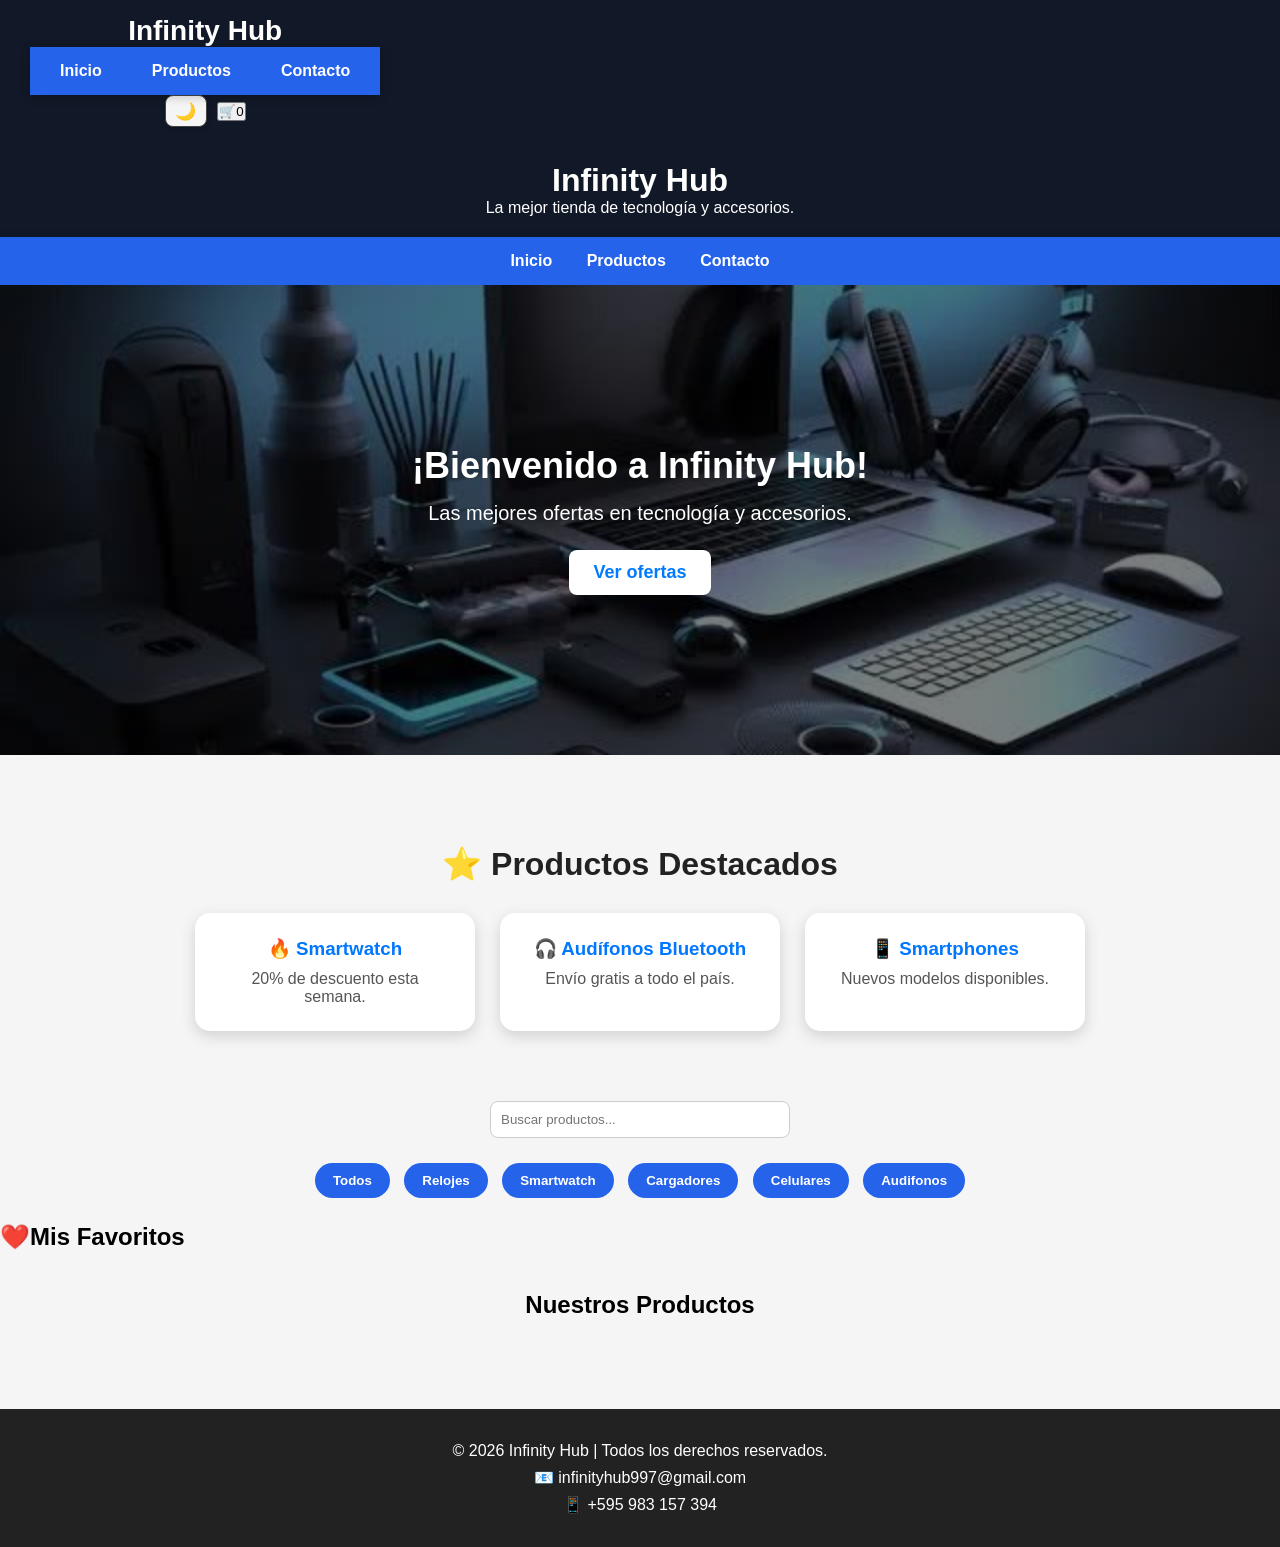
==== index.html @ 52197c6e "Agregar datos estructurados de Infinity Hub" ====
<!DOCTYPE html>
<html lang="es">
<head>
    <meta charset="UTF-8">
    <meta name="viewport" content="width=device-width, initial-scale=1.0">

    <title>Infinity Hub Paraguay | Relojes, Tecnología y Accesorios</title>

    <link rel="icon" type="image/png" href="imagenes/logo-infinity-hub.png">

    <meta
        name="description"
        content="Infinity Hub Paraguay: tienda online de relojes, tecnología y accesorios. Compra de forma rápida y directa por WhatsApp."
    >

    <meta
        name="keywords"
        content="Infinity Hub Paraguay, relojes Paraguay, tecnología Paraguay, accesorios Paraguay, tienda online Paraguay"
    >

    <meta name="robots" content="index, follow">

    <link rel="canonical"
        href="https://cristhian-d-bogado.github.io/Infinity-Hub-GitHub/"
    >

    <link rel="stylesheet" href="style.css">

    <script type="application/ld+json">
{
    "@context": "https://schema.org",
    "@type": "OnlineStore",
    "name": "Infinity Hub",
    "alternateName": "Infinity Hub Paraguay",
    "url": "https://cristhian-d-bogado.github.io/Infinity-Hub-GitHub/",
    "logo": "https://cristhian-d-bogado.github.io/Infinity-Hub-GitHub/imagenes/logo-infinity-hub.png",
    "description": "Tienda online de relojes, tecnología y accesorios en Paraguay. Compra de forma rápida y directa por WhatsApp.",
    "areaServed": {
        "@type": "Country",
        "name": "Paraguay"
    }
}
</script>

</head>


</head>


<body>

    <header class="encabezado">
        <div class="logo">
            <h1>Infinity Hub</h1>
            <nav class="menu">
                <a href="#">Inicio</a>
                <a href="#productos">Productos</a>
                <a href="#contacto">Contacto</a>
            </nav>
            <button id="modo-oscuro">🌙</button>

            <button id="abrir-carrito">🛒 <span
            id="cantidadHeader">0</span>
            </button>

        </div>
    </header>

    <header>

    <h1>Infinity Hub</h1>

    <p>La mejor tienda de tecnología y accesorios.</p>



</header>

    <nav>
        <a href="#">Inicio</a>
        <a href="#productos">Productos</a>
        <a href="#contacto">Contacto</a>
    </nav>

    <section class="banner">

    <div class="slide activo">
        <h2>¡Bienvenido a Infinity Hub!</h2>
        <p>Las mejores ofertas en tecnología y accesorios.</p>
        <button>Ver ofertas</button>
    </div>

    <div class="slide">
        <h2>⌚ Relojes en Oferta</h2>
        <p>Hasta 30% de descuento por tiempo limitado.</p>
        <button>Comprar ahora</button>
    </div>

    <div class="slide">
        <h2>📱 Smartwatch</h2>
        <p>La mejor tecnología al mejor precio.</p>
        <button>Ver productos</button>
    </div>

</section>

    <section class="destacados">
    <h2>⭐ Productos Destacados</h2>

    <div class="destacados-grid">
        <div class="destacado">
            <h3>🔥 Smartwatch</h3>
            <p>20% de descuento esta semana.</p>
        </div>

        <div class="destacado">
            <h3>🎧 Audífonos Bluetooth</h3>
            <p>Envío gratis a todo el país.</p>
        </div>

        <div class="destacado">
            <h3>📱 Smartphones</h3>
            <p>Nuevos modelos disponibles.</p>
        </div>
    </div>
</section>

    <section class="buscador">
        <input type="text" id="buscar" placeholder="Buscar productos...">
    </section>

    <section class="categorias">
        <button data-categoria="todos">Todos</button>
        <button data-categoria="relojes">Relojes</button>
        <button data-categoria="smartwatch">Smartwatch</button>
        <button data-categoria="cargadores">Cargadores</button>
        <button data-categoria="celulares">Celulares</button>
        <button data-categoria="audifonos">Audifonos</button>
    </section>

    <section id="carrito">
        <button id="cerrar-carrito">❌</button>
        <h2>🛒 Carrito de Compras</h2>

        <p>Productos: <span id="cantidad">0</span></p>

        <p>Total: Gs. <span id="total">0</span></p>

        <ul id="lista-carrito"></ul>

        <button id="vaciar-carrito">Vaciar carrito</button>

        <button id="finalizar-compra">📲 Comprar por WhatsApp</button>
    </section>

    <div class="favoritos">
        <h2>❤️Mis Favoritos</h2>
        <ul id="lista-favoritos"></ul>
    </div>

    <h2 id="productos">Nuestros Productos</h2>

    <div class="productos" id="lista-productos">

</div>

    <footer id="contacto">
    <p>© 2026 Infinity Hub | Todos los derechos reservados.</p>
    <p>📧 infinityhub997@gmail.com</p>
    <p>📱 +595 983 157 394</p>
</footer>



    <div id="modal" class="modal">

    <div class="modal-contenido">

        <span id="cerrar-modal">&times;</span>

        <div class="galeria-modal">

            <button id="imagen-anterior" class="flecha-modal">
                ❮
            </button>

            <img id="modal-imagen" src="" alt="Producto">

            <button id="imagen-siguiente" class="flecha-modal">
                ❯
            </button>

        </div>

        <div id="indicador-imagenes" class="indicador-imagenes"></div>

        <h2 id="modal-titulo"></h2>

        <p id="modal-precio"></p>

        <p id="modal-descripcion"></p>

    </div>

</div>


    <div id="fondo-carrito"></div>
    
    <script src="https://cdn.jsdelivr.net/npm/@supabase/supabase-js@2"></script>
<script src="supabase.js"></script>

<script src="productos.js"></script>
<script src="script.js"></script>
<script src="carrito.js"></script>

</body>

</html>
---- style.css ----
* {
    margin: 0;
    padding: 0;
    box-sizing: border-box;
}

body {
    font-family: Arial, sans-serif;
    background-color: #f5f5f5;
}

header {
    background-color: #111827;
    color: white;
    text-align: center;
    padding: 20px;
}

nav {
    background-color: #2563eb;
    text-align: center;
    padding: 15px;
    position: sticky;
    top: 0;
    box-shadow: 0 2px 10px rgba(0, 0, 0, 0.2);
}

nav a {
    color: white;
    text-decoration: none;
    margin: 0 15px;
    font-weight: bold;
}

.buscador {
    text-align: center;
    margin: 20px;
}

.buscador input {
    width: 300px;
    max-width: 90%;
    padding: 10px;
    border-radius: 8px;
    border: 1px solid #ccc;
}

#carrito {
    width: 320px;
    margin: 30px auto;
    background-color: white;
    padding: 20px;
    border-radius: 15px;
    box-shadow: 0 5px 15px rgba(0, 0, 0, 0.15);
    text-align: left;
}

#vaciar-carrito {
    background-color: #2563eb;
    color: white;
    border: none;
    padding: 10px 18px;
    border-radius: 8px;
    cursor: pointer;
    font-weight: bold;
    transition: background-color 0.3s;
}

#vaciar-carrito:hover {
    background-color: #1d4ed8;
}

#productos {
    text-align: center;
    margin-top: 40px;
}

.productos {
    display: flex;
    justify-content: center;
    gap: 25px;
    flex-wrap: wrap;
    padding: 20px;
}

.producto {
    background-color: white;
    width: 250px;
    border-radius: 12px;
    padding: 15px;
    text-align: center;
    box-shadow: 0 5px 15px rgba(0, 0, 0, 0.15);
    transition: 0.3s box-shadow 0.3s;
}

.producto:hover {
    transform: translateY(-8px);
    box-shadow: 0 10px rgba(0, 0, 0, 0.25);
}

.producto img {
    width: 180px;
    height: 180px;
    object-fit: contain;
    margin-bottom: 15px;
    transition: transform 0.3s;
}



.producto button {
    background-color: #2563eb;
    color: white;
    border: none;
    padding: 10px 18px;
    border-radius: 8px;
    cursor: pointer;
    font-weight: bold;
    transition: background-color 0.3s;
}

.producto button:hover {
    background-color: #1d4ed8;
}

.boton-agregado {
    background-color: green;
    color: white;
    transform: scale(1.05);
    transition: all 0.3s ease;
}


.login-container {
    width: 350px;
    margin: 50px auto;
    background: white;
    padding: 25px;
    border-radius: 10px;
    box-shadow: 0 0 10px rgba(0, 0, 0, 0.2);
    text-align: center;
}

.login-container input {
    width: 100%;
    padding: 12px;
    margin: 10px 0;
    border: 1px solid #ccc;
    border-radius: 8px;
    font-size: 16px;
}

.login-container button {
    width: 100%;
    padding: 12px;
    background: #2563eb;
    color: white;
    border: none;
    border-radius: 8px;
    font-size: 16px;
    cursor: pointer;
}

.login-container button:hover {
    background: #1d4ed8;
}

.login-container p {
    margin-top: 15px;
}

#btnLogout {
    background-color: #e53935;
    color: white;
    border: none;
    padding: 10px 18px;
    border-radius: 8px;
    cursor: pointer;
    font-size: 15px;
    font-weight: bold;
    margin-top: 10px;
    transition: 0.3s;
}

#btnLogout:hover {
    background-color: #c62828;
}

.banner {
    background: linear-gradient(rgba(0, 0, 0, 0.5),
                                rgba(0, 0, 0, 0.5)),
                url("imagenes/banner.jpg");

    background-size: cover;
    background-position: center;
    background-repeat: no-repeat;

    color: white;
    text-align: center;
    padding: 100px 20px;
    margin-bottom: 40px;
}

.banner h2 {
    font-size: 36px;
    margin-bottom: 15px;
}

.banner p {
    font-size: 20px;
    margin-bottom: 25px;
}

.banner button {
    background-color: white;
    color: #007BFF;
    border: none;
    padding: 12px 24px;
    font-size: 18px;
    font-weight: bold;
    border-radius: 8px;
    cursor: pointer;
    transition: 0.3s;
}

.banner button:hover {
    background-color: #f0f0f0;
    transform: scale(1.05);
}

.destacados {
    text-align: center;
    padding: 50px 20px;
}

.destacados h2 {
    margin-bottom: 30px;
    font-size: 32px;
    color: #222;
}

.destacados-grid {
    display: flex;
    justify-content: center;
    gap: 25px;
    flex-wrap: wrap;
}

.destacado {
    width: 280px;
    background: white;
    border-radius: 15px;
    padding: 25px;
    box-shadow: 0 5px 15px rgba(0,0,0,0.15);
    transition: 0.3s;
}

.destacado:hover {
    transform: translateY(-8px);
}

.destacado h3 {
    color: #0077ff;
    margin-bottom: 10px;
}

.destacado p {
    color: #555;
}

footer {
    background-color: #222;
    color: white;
    text-align: center;
    padding: 25px;
    margin-top: 50px;
}

footer p {
    margin: 8px 0;
    font-size: 16px;
}


@media (max-width: 768px) {
    nav a {
        display: block;
        margin: 10px 0;
    }

    #carrito {
        width: 90%;
    }

    .productos {
        flex-direction: column;
        align-items: center;
    }

    .producto {
        width: 90%;
        max-width: 300px;
    }

    .buscador input {
        width: 90%;
    }
}


.categorias {
    text-align: center;
    margin: 20px 0;
}

.categorias button {
    background-color: #2563eb;
    color: white;
    border: none;
    padding: 10px 18px;
    margin: 5px;
    border-radius: 25px;
    cursor: pointer;
    font-weight: bold;
    transition: 0.3s;
}

.categorias button:hover {
    background-color: #1d4ed8;
    transform: scale(1.05);
}

.categorias button.activo {
    background-color: #f97316;
    color: white;
}

.detalle-producto {
    display: flex;
    justify-content: center;
    align-items: center;
    gap: 50px;
    padding: 50px;
    flex-wrap: wrap;
}

.imagen-producto img {
    width: 350px;
    border-radius: 15px;
    box-shadow: 0 5px 15px rgba(0, 0, 0, 0.2);
}

.info-producto {
    max-width: 450px;
}

.info-producto h2 {
    font-size: 32px;
    margin-bottom: 15px;
}

.info-producto p
.info-producto li {
    font-size: 18px;
    margin-bottom: 10px;
}

.info-producto ul {
    padding-left: 20px;
}

.info-producto button {
    margin-top: 20px;
    background-color: #2563eb;
    color: white;
    border: none;
    padding: 12px 24px;
    border-radius: 10px;
    cursor: pointer;
    font-size: 16px;
    font-weight: bold;
}

.info-producto button:hover {
    background-color: #1d4ed8;
}

.btn-comprar {
    background-color: #2563eb;
    color: white;
    border: none;
    padding: 15px 30px;
    border-radius: 10px;
    font-size: 18px;
    cursor: pointer;
    transition: 0.3s;
    margin-bottom: 10px;
}

.btn-comprar:hover {
    background-color: #1d4ed8;
    transform: scale(1.05);
}


.banner {
    position: relative;
    overflow: hidden;
    min-height: 300px;
}

.slide {
    display: none;
    text-align: center;
    padding: 60px 20px;
}

.slide.activo {
    display: block;
}


.modal {
    display: none;
    position: fixed;
    z-index: 1000;
    left: 0;
    top: 0;
    width: 100%;
    height: 100%;
    background: rgba(0, 0, 0, 0.8);
}



#cerrar-modal {
    position: absolute;
    top: 10px;
    right: 15px;
    font-size: 30px;
    cursor: pointer;
    font-weight: bold;
}

.encabezado {
    display: flex;
    justify-content: space-between;
    align-items: center;
    background: #111827;
    color: white;
    padding: 15px 30px;
    position: sticky;
    top: 0;
    z-index: 1000;
}

.logo h1 {
    margin: 0;
    font-size: 28px;
}

.menu {
    display: flex;
    gap: 20px;
}

.menu a {
    color: white;
    text-decoration: none;
    font-weight: bold;
    transition: color 0.3s;
}

.menu a:hover {
    color: #38bdf8;
}

.producto {
    background: white;
    border-radius: 15px;
    box-shadow: 0 4px 12px rgba(0,0,0,0.15);
    padding: 15px;
    transition: transform 0.3s, box-shadow 0.3s;
}

.producto:hover {
    transform: translateY(-8px);
    box-shadow: 0 8px 20px rgba(0,0,0,0.25);
}

.producto img {
    width: 100%;
    border-radius: 10px;
}

.producto h3 {
    margin-top: 15px;
    color: #111827;
}

.producto p {
    color: #16a34a;
    font-size: 18px;
    font-weight: bold;
}

/* ===== MODO OSCURO =====*/

body.oscuro {
    background-color: #121212;
    color: white;
}

body.oscuro .producto {
    background-color: #1f1f1f;
    color: white;
}

body.oscuro .producto h3 {
    color: white;
}

body.oscuro .encabezado {
    background-color: #000;
}

#modo-oscuro {
    padding: 8px 12px;
    border: none;
    border-radius: 8px;
    cursor: pointer;
    font-size: 18px;
}


#carrito {
    position: fixed;
    top: 0;
    right: -380px;
    width: 350px;
    height: 100%;
    background: white;
    box-shadow: -2px 0 10px rgba(0, 0, 0, 0.3);
    transition: right 0.3s ease;
    padding: 20px;
    overflow-y: auto;
    z-index: 2000;
}

#carrito.abierto {
    right: 0;
}

#fondo-carrito {
    position: fixed;
    inset: 0;
    background: rgba(0, 0, 0, 0.5);
    display: none;
    z-index: 1999;
}

#fondo-carrito.activo {
    display: block;
}

.favorito {
    margin-top: 15px;
}

#finalizar-compra{
    width: 55%;
    padding: 10px;
    margin-top: 15px;
    border: none;
    border-radius: 7px;
    background: #16a34a;
    color: white;
    font-size: 15px;
    font-weight: bold;
    cursor: pointer;
    transition: 0.3s;
}


#finalizar-compra:hover {
    background: #15803d;
}


/* ===== PANEL DE ADMINISTRACIÓN ===== */

#form-producto {
    max-width: 500px;
    margin: 40px auto;
    display: flex;
    flex-direction: column;
    gap: 15px;
}

#form-producto input {
    padding: 12px;
    font-size: 16px;
    border: 1px solid #ccc;
    border-radius: 8px;
}

#form-producto button {
    padding: 12px;
    font-size: 16px;
    background: #0d6efd;
    color: white;
    border: none;
    border-radius: 8px;
    cursor: pointer;
    transition: 0.3s;
}

#form-producto button:hover {
    background: #0b5ed7;
}




/* ==============================
   MIS PEDIDOS
============================== */

.mis-pedidos {
    max-width: 900px;
    margin: 40px auto;
    padding: 20px;
}

.mis-pedidos h2 {
    margin-bottom: 25px;
    text-align: center;
}

#lista-mis-pedidos {
    display: flex;
    flex-direction: column;
    gap: 20px;
}

.pedido-cliente {
    background: white;
    padding: 20px;
    border-radius: 12px;
    box-shadow: 0 4px 12px rgba(0, 0, 0, 0.1);
}

.pedido-cliente h3 {
    margin-bottom: 15px;
}

.pedido-cliente p {
    margin: 8px 0;
}

.mis-pedidos > a {
    display: inline-block;
    margin-top: 25px;
    padding: 12px 20px;
    background: #111827;
    color: white;
    text-decoration: none;
    border-radius: 8px;
}

.mis-pedidos > a:hover {
    opacity: 0.9;
}


/* BOTÓN MODO CLARO / OSCURO */

#modo-oscuro {
    width: 42px;
    height: 32px;

    border: 1px solid #444;
    border-radius: 8px;

    background: #f5f5f5;

    font-size: 17px;
    cursor: pointer;

    display: flex;
    align-items: center;
    justify-content: center;

    box-shadow: 0 2px 5px rgba(0, 0, 0, 0.2);
    transition: 0.2s;
}

#modo-oscuro:hover {
    transform: translateY(-2px);
}

body.dark-mode #modo-oscuro {
    background: #252525;
    border-color: #555;
}



#modo-oscuro {
    display: inline-flex;
    vertical-align: middle;
    margin-right: 6px;
}

#abrir-carrito {
    display: inline-flex;
    align-items: center;
    vertical-align: middle;
}




/* CARRITO EN MODO OSCURO */

body.oscuro #carrito {
    background: #1f1f1f;
    color: #ffffff;
}

body.oscuro #carrito h2,
body.oscuro #carrito h3,
body.oscuro #carrito p,
body.oscuro #carrito span {
    color: #ffffff;
}

body.oscuro #carrito button {
    color: #ffffff;
}



/* MIS PEDIDOS EN MODO OSCURO */

body.oscuro .mis-pedidos {
    background: #121212;
    color: #ffffff;
}

body.oscuro .mis-pedidos h2 {
    color: #ffffff;
}

body.oscuro .pedido-cliente {
    background: #1f1f1f;
    color: #ffffff;
    box-shadow: 0 4px 12px rgba(0, 0, 0, 0.35);
}

body.oscuro .pedido-cliente h3,
body.oscuro .pedido-cliente p,
body.oscuro .pedido-cliente strong {
    color: #ffffff;
}

body.oscuro .mis-pedidos > a {
    background: #2b2b2b;
    color: #ffffff;
}



/* FINALIZAR COMPRA EN MODO OSCURO */

body.oscuro .compra,
body.oscuro .finalizar-compra,
body.oscuro main {
    background: #121212;
    color: #ffffff;
}

body.oscuro #resumen-compra {
    background: #1f1f1f;
    color: #ffffff;
}

body.oscuro #resumen-compra p,
body.oscuro h1,
body.oscuro h2,
body.oscuro h3,
body.oscuro label {
    color: #ffffff;
}

body.oscuro input,
body.oscuro select,
body.oscuro textarea {
    background: #252525;
    color: #ffffff;
    border: 1px solid #555;
}

body.oscuro input::placeholder,
body.oscuro textarea::placeholder {
    color: #bdbdbd;
}


/* CORREGIR TEXTOS DEL FORMULARIO EN MODO OSCURO */

body.oscuro form {
    background: #1f1f1f;
    color: #ffffff;
}

body.oscuro form label,
body.oscuro form h2,
body.oscuro form h3,
body.oscuro form p {
    color: #ffffff;
}

body.oscuro input,
body.oscuro select,
body.oscuro textarea {
    background: #2b2b2b;
    color: #ffffff;
    border: 1px solid #555;
}

body.oscuro select option {
    background: #2b2b2b;
    color: #ffffff;
}


body.oscuro .destacado h3 {
    color: #00aaff;
}

body.oscuro .destacado p {
    color: #333;
}


/* ================= LOGIN ================= */

.login-pagina {
    min-height: 100vh;

    display: flex;
    flex-direction: column;
    align-items: center;
    justify-content: center;

    padding: 25px;

    background:
        linear-gradient(
            135deg,
            #08111f,
            #0f2d4f
        );

    box-sizing: border-box;
}

.login-marca {
    text-align: center;
    margin-bottom: 25px;
    color: white;
}

.login-marca h1 {
    margin: 0;
    font-size: 38px;
}

.login-marca h1 span {
    color: #1687ff;
}

.login-marca p {
    margin-top: 8px;
    color: #cbd5e1;
}

.login-tarjeta {
    width: 100%;
    max-width: 420px;

    background: white;

    padding: 30px;

    border-radius: 16px;

    box-shadow:
        0 12px 35px rgba(0, 0, 0, 0.25);

    box-sizing: border-box;
}

.login-tarjeta h2 {
    margin: 0 0 8px;
    text-align: center;

    font-size: 28px;
    color: #111827;
}

.login-subtitulo {
    text-align: center;

    margin-bottom: 25px;

    color: #64748b;
}

.login-tarjeta input {
    width: 100%;

    padding: 14px 15px;

    margin-bottom: 15px;

    border: 1px solid #d6dbe3;
    border-radius: 9px;

    font-size: 15px;

    box-sizing: border-box;
}

.login-tarjeta input:focus {
    outline: none;

    border-color: #1687ff;

    box-shadow:
        0 0 0 3px rgba(22, 135, 255, 0.12);
}

#btnLogin,
#btnRegistro {
    width: 100%;

    padding: 14px;

    border: none;
    border-radius: 9px;

    background: #1687ff;
    color: white;

    font-size: 16px;
    font-weight: bold;

    cursor: pointer;

    transition: 0.2s;
}

#btnLogin:hover,
#btnRegistro:hover {
    transform: translateY(-2px);

    box-shadow:
        0 5px 14px rgba(0, 0, 0, 0.18);
}

.login-registro {
    text-align: center;

    margin-top: 20px;
    margin-bottom: 0;

    color: #475569;
}

.login-registro a {
    color: #1687ff;
    font-weight: bold;

    text-decoration: none;
}

.login-registro a:hover {
    text-decoration: underline;
}


/* CELULAR */

@media (max-width: 500px) {

    .login-pagina {
        padding: 18px;
    }

    .login-marca h1 {
        font-size: 32px;
    }

    .login-tarjeta {
        padding: 24px 20px;
    }

}


/* ================= GALERÍA DEL PRODUCTO ================= */

.modal-contenido {
    background: white;
    width: 90%;
    max-width: 560px;
    margin: 50px auto;
    padding: 25px;
    border-radius: 12px;
    text-align: center;
    position: relative;
    box-sizing: border-box;
}


/* CONTENEDOR DE IMAGEN Y FLECHAS */

.galeria-modal {
    width: 100%;
    display: flex;
    align-items: center;
    justify-content: center;
    gap: 10px;
}


/* IMAGEN PRINCIPAL */

#modal-imagen {
    width: calc(100% - 110px);
    max-width: 380px;
    height: 380px;
    object-fit: contain;
    background: white;
    border-radius: 10px;
}


/* FLECHAS */

.flecha-modal {
    width: 42px;
    height: 42px;
    min-width: 42px;
    flex-shrink: 0;

    border: none;
    border-radius: 50%;

    background: #1687ff;
    color: white;

    font-size: 22px;
    font-weight: bold;

    cursor: pointer;

    display: flex;
    align-items: center;
    justify-content: center;

    transition: 0.2s;
}

.flecha-modal:hover {
    background: #0d6ed7;
    transform: scale(1.08);
}


/* CONTADOR DE IMÁGENES */

.indicador-imagenes {
    margin-top: 10px;
    text-align: center;
    font-weight: bold;
    color: #555;
}


/* ================= CELULAR ================= */

@media (max-width: 600px) {

    .modal-contenido {
        width: 90%;
        max-width: 360px;

        margin: 20px auto;
        padding: 15px;

        border-radius: 12px;
    }

    .galeria-modal {
        position: relative;

        width: 100%;
        display: block;
    }

    #modal-imagen {
        width: 100%;
        max-width: 100%;
        height: 300px;

        object-fit: contain;

        border-radius: 10px;
    }

    .flecha-modal {
        position: absolute;
        top: 50%;

        transform: translateY(-50%);

        width: 34px;
        height: 34px;
        min-width: 38px;

        font-size: 20px;

        z-index: 5;
    }

    #imagen-anterior {
    left: 14px;
}

#imagen-siguiente {
    right: 14px;
}

    .indicador-imagenes {
        margin-top: 8px;
        font-size: 14px;
    }
}




/* ================= DISPONIBILIDAD PRODUCTOS ================= */

.disponibilidad-producto {
    font-weight: bold;
    margin: 8px 0;
}

.estado-disponible {
    color: #198754;
}

.estado-agotado {
    color: #dc3545;
}

.producto-agotado {
    opacity: 0.75;
}

.producto-agotado .comprar {
    background: #777;
    cursor: not-allowed;
    opacity: 0.7;
}

.producto-agotado .comprar:hover {
    transform: none;
}



/* ================= BOTONES DE CUENTA EN INDEX ================= */

.acciones-usuario {
    margin-top: 15px;

    display: flex;
    justify-content: center;
    align-items: center;

    gap: 10px;
    flex-wrap: wrap;
}

.btn-cuenta,
.btn-registro {
    display: inline-block;

    padding: 10px 16px;

    border-radius: 8px;

    font-weight: bold;
    text-decoration: none;

    transition: 0.2s;
}

.btn-cuenta {
    background: #1687ff;
    color: white;
}

.btn-registro {
    background: white;
    color: #1687ff;

    border: 2px solid #1687ff;
}

.btn-cuenta:hover,
.btn-registro:hover {
    transform: translateY(-2px);
}

#btnLogout {
    padding: 10px 16px;

    border: none;
    border-radius: 8px;

    background: #e63946;
    color: white;

    font-weight: bold;
    cursor: pointer;
}


/* CELULAR */

@media (max-width: 500px) {

    .acciones-usuario {
        gap: 8px;
    }

    .btn-cuenta,
    .btn-registro,
    #btnLogout {
        width: 100%;
        max-width: 240px;

        text-align: center;
        box-sizing: border-box;
    }
}


#modal-titulo {
    color: #111;
    margin-top: 15px;
}

#modal-precio {
    color: #222;
    font-weight: bold;
    margin: 8px 0;
}

#modal-descripcion {
    color: #444;
    line-height: 1.5;
    margin-top: 10px;
}


body.oscuro .modal-contenido {
    background-color: #1f1f1f;
}

body.oscuro #modal-titulo {
    color: white;
}

body.oscuro #modal-precio {
    color: white;
}

body.oscuro #modal-descripcion {
    color: #e0e0e0;
}
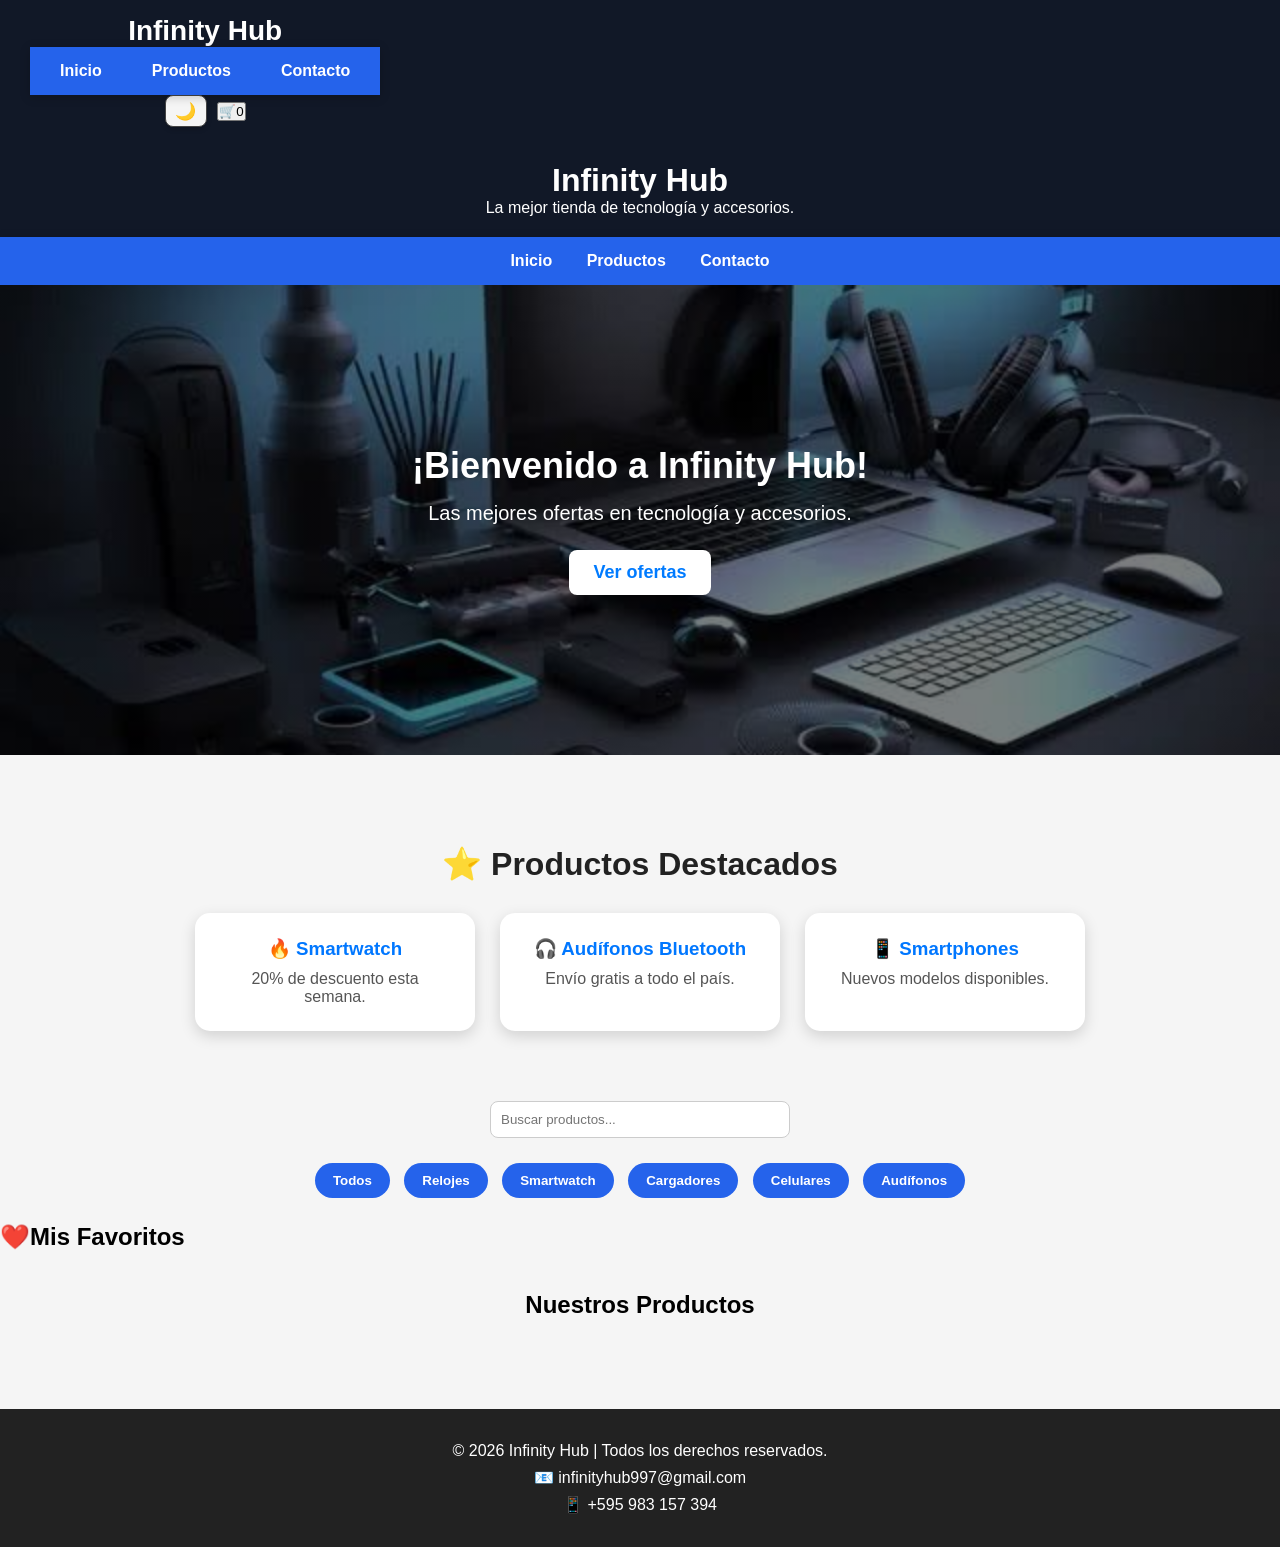
==== commit cac7b9ce: "Agregar portada de Infinity Hub para compartir" ====
--- a/index.html
+++ b/index.html
@@ -6,7 +6,7 @@
 
     <title>Infinity Hub Paraguay | Relojes, Tecnología y Accesorios</title>
 
-    <link rel="icon" type="image/png" href="imagenes/logo-infinity-hub.png">
+    <link rel="icon" type="image/png" sizes="96x96" href="imagenes/favicon-96x96.png">
 
     <meta
         name="description"
@@ -19,6 +19,37 @@
     >
 
     <meta name="robots" content="index, follow">
+
+    <!-- Open Graph -->
+<meta property="og:type" content="website">
+
+<meta property="og:title"
+      content="Infinity Hub Paraguay | Relojes, Tecnología y Accesorios">
+
+<meta property="og:description"
+      content="Descubre relojes, tecnología y accesorios en Infinity Hub Paraguay. Compra de forma rápida y directa por WhatsApp.">
+
+<meta property="og:url"
+      content="https://cristhian-d-bogado.github.io/Infinity-Hub-GitHub/">
+
+<meta property="og:image"
+      content="https://cristhian-d-bogado.github.io/Infinity-Hub-GitHub/imagenes/portada-infinity-hub.png">
+
+<meta property="og:site_name" content="Infinity Hub">
+
+<meta property="og:locale" content="es_PY">
+
+<!-- X / Twitter -->
+<meta name="twitter:card" content="summary_large_image">
+
+<meta name="twitter:title"
+      content="Infinity Hub Paraguay | Relojes, Tecnología y Accesorios">
+
+<meta name="twitter:description"
+      content="Descubre relojes, tecnología y accesorios en Infinity Hub Paraguay. Compra de forma rápida y directa por WhatsApp.">
+
+<meta name="twitter:image"
+      content="https://cristhian-d-bogado.github.io/Infinity-Hub-GitHub/imagenes/portada-infinity-hub.png">
 
     <link rel="canonical"
         href="https://cristhian-d-bogado.github.io/Infinity-Hub-GitHub/"
@@ -45,8 +76,6 @@
 </head>
 
 
-</head>
-
 
 <body>
 
@@ -136,7 +165,7 @@
         <button data-categoria="smartwatch">Smartwatch</button>
         <button data-categoria="cargadores">Cargadores</button>
         <button data-categoria="celulares">Celulares</button>
-        <button data-categoria="audifonos">Audifonos</button>
+        <button data-categoria="audifonos">Audífonos</button>
     </section>
 
     <section id="carrito">
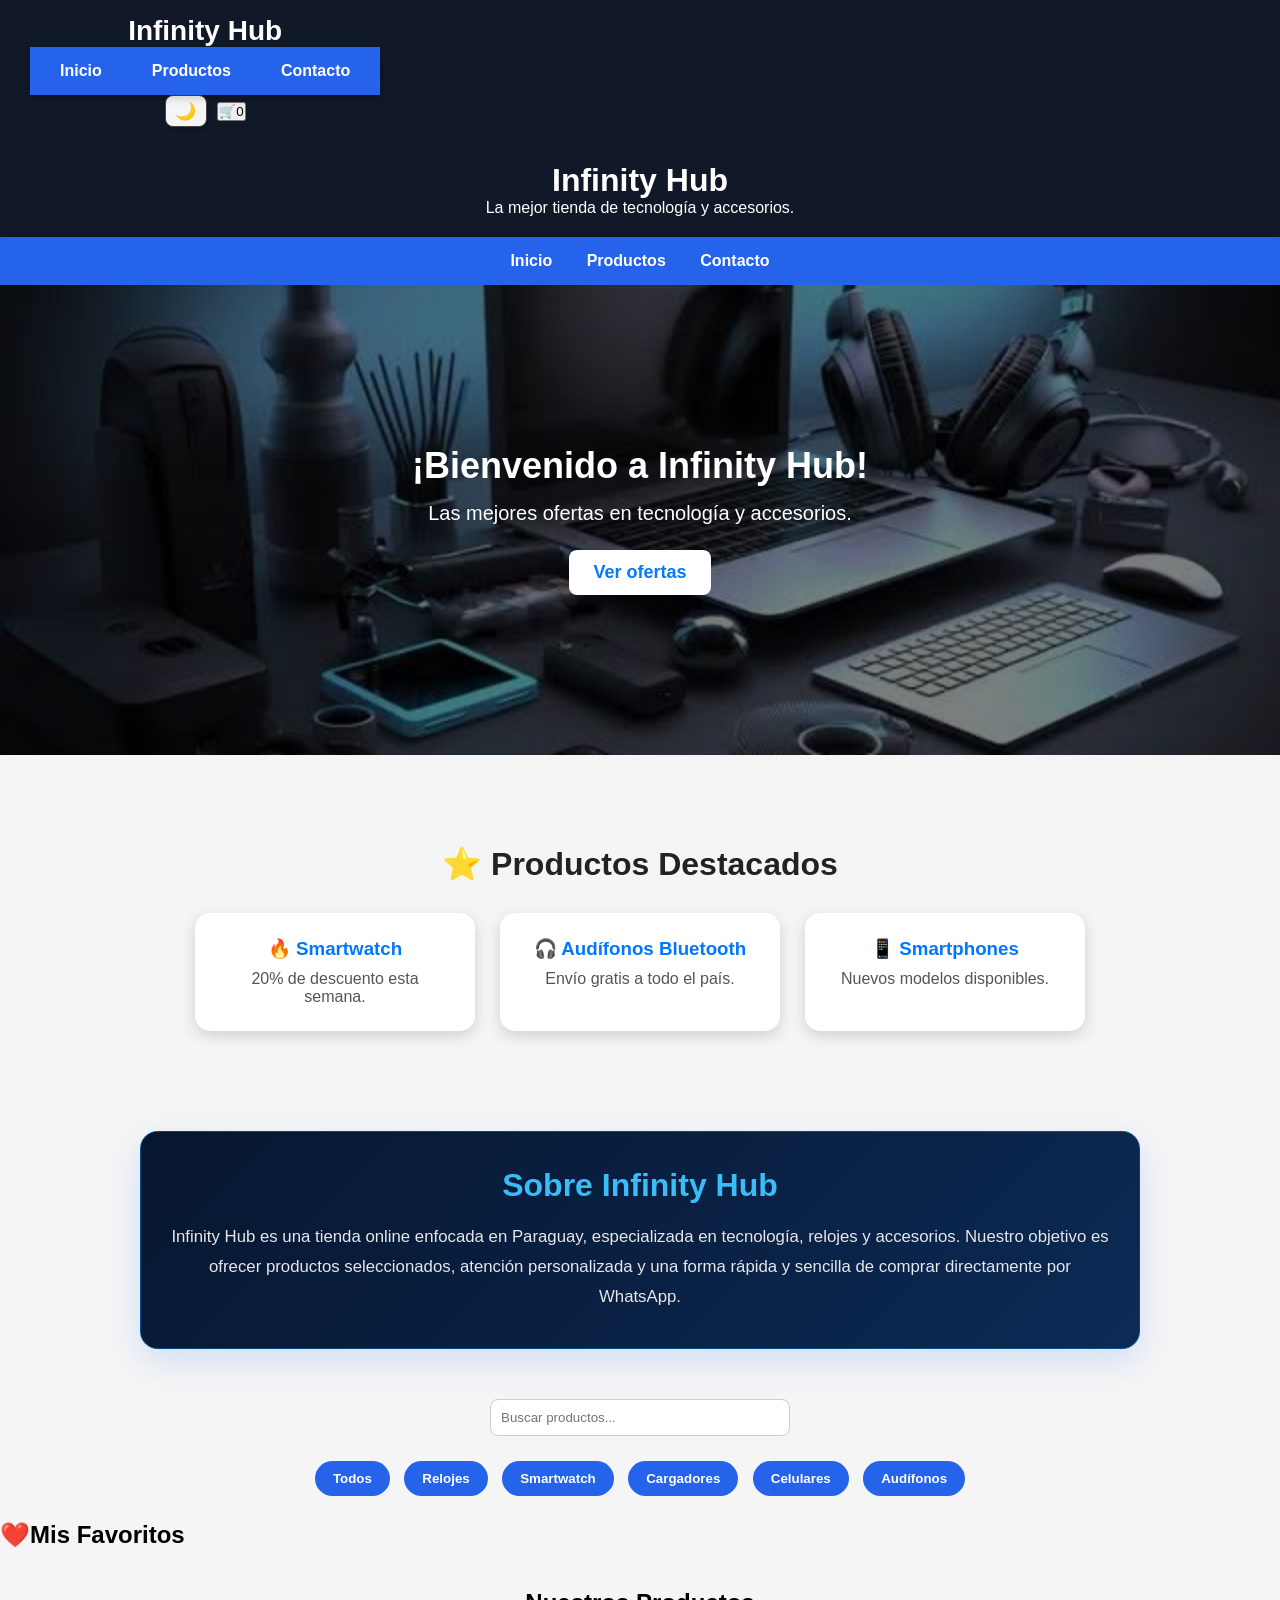
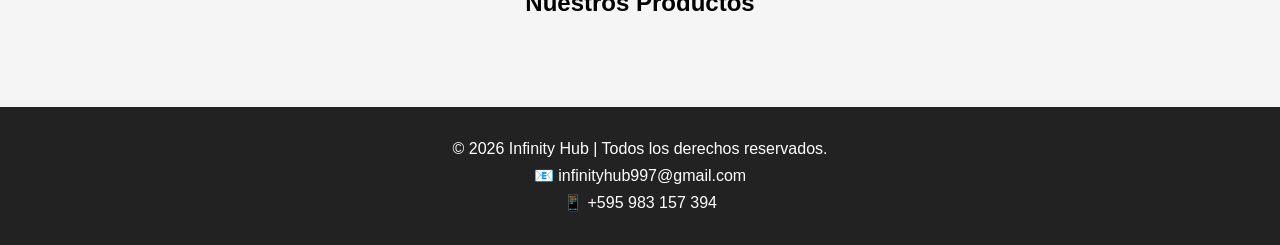
==== commit 7c548c8e: "Agregar sección Sobre Infinity Hub y datos WebSite" ====
--- a/index.html
+++ b/index.html
@@ -33,7 +33,19 @@
       content="https://cristhian-d-bogado.github.io/Infinity-Hub-GitHub/">
 
 <meta property="og:image"
-      content="https://cristhian-d-bogado.github.io/Infinity-Hub-GitHub/imagenes/portada-infinity-hub.png">
+      content="https://cristhian-d-bogado.github.io/Infinity-Hub-GitHub/imagenes/portada-whatsapp.png">
+
+<meta property="og:image:secure_url"
+      content="https://cristhian-d-bogado.github.io/Infinity-Hub-GitHub/imagenes/portada-whatsapp.png">
+
+<meta property="og:image:type" content="image/png">
+
+<meta property="og:image:width" content="1200">
+
+<meta property="og:image:height" content="630">
+
+<meta property="og:image:alt"
+      content="Infinity Hub Paraguay - Tecnología y accesorios">
 
 <meta property="og:site_name" content="Infinity Hub">
 
@@ -49,7 +61,7 @@
       content="Descubre relojes, tecnología y accesorios en Infinity Hub Paraguay. Compra de forma rápida y directa por WhatsApp.">
 
 <meta name="twitter:image"
-      content="https://cristhian-d-bogado.github.io/Infinity-Hub-GitHub/imagenes/portada-infinity-hub.png">
+      content="https://cristhian-d-bogado.github.io/Infinity-Hub-GitHub/imagenes/portada-whatsapp.png">
 
     <link rel="canonical"
         href="https://cristhian-d-bogado.github.io/Infinity-Hub-GitHub/"
@@ -73,6 +85,16 @@
 }
 </script>
 
+<script type="application/ld+json">
+{
+    "@context": "https://schema.org",
+    "@type": "WebSite",
+    "name": "Infinity Hub Paraguay",
+    "alternateName": "Infinity Hub",
+    "url": "https://cristhian-d-bogado.github.io/Infinity-Hub-GitHub/"
+}
+</script>
+
 </head>
 
 
@@ -155,6 +177,20 @@
     </div>
 </section>
 
+
+<section class="sobre-infinity">
+    <h2>Sobre Infinity Hub</h2>
+
+    <p>
+        Infinity Hub es una tienda online enfocada en Paraguay,
+        especializada en tecnología, relojes y accesorios.
+        Nuestro objetivo es ofrecer productos seleccionados,
+        atención personalizada y una forma rápida y sencilla
+        de comprar directamente por WhatsApp.
+    </p>
+</section>
+
+
     <section class="buscador">
         <input type="text" id="buscar" placeholder="Buscar productos...">
     </section>
--- a/style.css
+++ b/style.css
@@ -1296,3 +1296,30 @@
     color: #e0e0e0;
 }
 
+
+
+
+.sobre-infinity {
+    max-width: 1000px;
+    margin: 50px auto;
+    padding: 35px 30px;
+    background: linear-gradient(135deg, #07162f, #0b2a55);
+    border: 1px solid rgba(0, 153, 255, 0.35);
+    border-radius: 18px;
+    box-shadow: 0 12px 35px rgba(0, 102, 255, 0.15);
+    text-align: center;
+}
+
+.sobre-infinity h2 {
+    margin-bottom: 18px;
+    color: #38bdf8;
+    font-size: 2rem;
+}
+
+.sobre-infinity p {
+    margin: 0;
+    color: #e5e7eb;
+    font-size: 1.05rem;
+    line-height: 1.8;
+}
+
